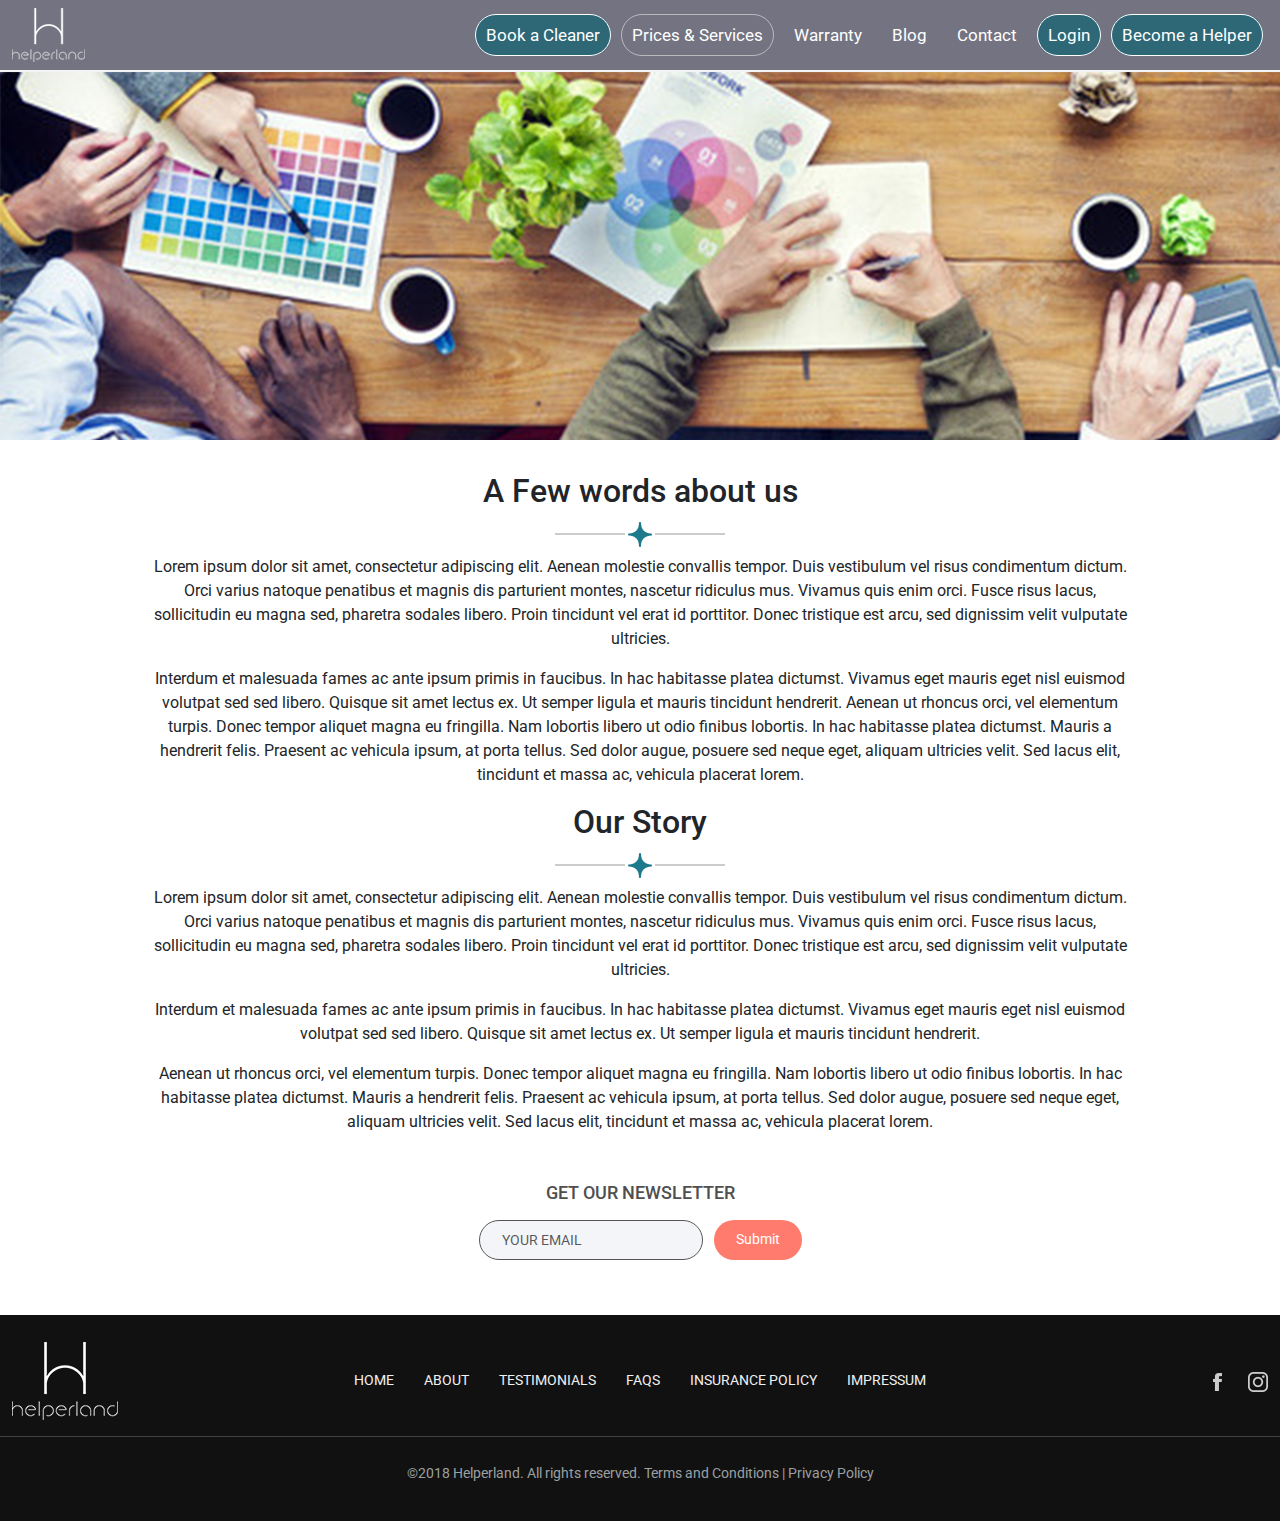
==== HTML/About.html @ 5c2f8820 "About page added" ====
<!DOCTYPE html>
<html>
<head>
	<meta charset="utf-8">
	<meta name="viewport" content="width=device-width, initial-scale=1">
	<title>About</title>
	<link rel="stylesheet" type="text/css" href="css/style.css">
	<link href="https://cdn.jsdelivr.net/npm/bootstrap@5.1.2/dist/css/bootstrap.min.css" rel="stylesheet">
</head>
<body>
	<header>
		<nav class="navbar fixed-top navbar-expand-lg align-items-center navbar-dark faq_nav_bg">
		<div class="container-fluid">
			<img src="asset/logo-small.png">
			<button class="navbar-toggler" type="button" data-bs-toggle="collapse" data-bs-target="#navbarSupportedContent" aria-controls="navbarSupportedContent" aria-expanded="false" aria-label="Toggle navigation">
      			<span class="navbar-toggler-icon"></span>
    		</button>
			<div class="collapse navbar-collapse" id="navbarSupportedContent">
				<div class="mx-auto"></div>
				<ul class="navbar-nav ">
					<li class="nav-item">
						<a href="#" class="nav-item text-white head_item faq_active">Book a Cleaner</a>
					</li>
					<li class="nav-item ">
						<a href="#" class="nav-item text-white head_item home_active">Prices & Services</a>
					</li>
					<li class="nav-item ">
						<a href="#" class="nav-item text-white head_item none_active">Warranty</a>
					</li>
					<li class="nav-item ">
						<a href="#" class="nav-item text-white head_item none_active">Blog</a>
					</li>
					<li class="nav-item ">
						<a href="#" class="nav-item text-white head_item none_active">Contact</a>
					</li>
					<li class="nav-item">
						<a href="#" class="nav-item text-white head_item faq_active">Login</a>
					</li>
					<li class="nav-item">
						<a href="#" class="nav-item text-white head_item faq_active">Become a Helper</a>
					</li>
				</ul>
			</div>
		</div>
	</nav>
	
	</header>
	<div class="about_img">
		
	</div>

	<section class="about_us">
		<h2 class="text-center">A Few words about us</h2>
		<h4><img src="asset/forma-1-copy-5.png" class="text-center"></h4>
		<div class="about_us_few_desc mx-auto text-center">
			<p>Lorem ipsum dolor sit amet, consectetur adipiscing elit. Aenean molestie convallis tempor. Duis vestibulum vel risus condimentum dictum.<br> Orci varius natoque penatibus et magnis dis parturient montes, nascetur ridiculus mus. Vivamus quis enim orci. Fusce risus lacus,<br> sollicitudin eu magna sed, pharetra sodales libero. Proin tincidunt vel erat id porttitor. Donec tristique est arcu, sed dignissim velit vulputate <br> ultricies.</p> 

			<p>Interdum et malesuada fames ac ante ipsum primis in faucibus. In hac habitasse platea dictumst. Vivamus eget mauris eget nisl euismod <br>volutpat sed sed libero. Quisque sit amet lectus ex. Ut semper ligula et mauris tincidunt hendrerit. Aenean ut rhoncus orci, vel elementum <br>turpis. Donec tempor aliquet magna eu fringilla. Nam lobortis libero ut odio finibus lobortis. In hac habitasse platea dictumst. Mauris a<br> hendrerit felis. Praesent ac vehicula ipsum, at porta tellus. Sed dolor augue, posuere sed neque eget, aliquam ultricies velit. Sed lacus elit,<br> tincidunt et massa ac, vehicula placerat lorem.</p>
		</div>

	</section>
	<section class="about_story">
		
		<h2 class="text-center">Our Story</h2>
		<h4><img src="asset/forma-1-copy-5.png" class="text-center"></h4>
		<div class="about_us_few_desc mx-auto text-center">
			<p>Lorem ipsum dolor sit amet, consectetur adipiscing elit. Aenean molestie convallis tempor. Duis vestibulum vel risus condimentum dictum.<br> Orci varius natoque penatibus et magnis dis parturient montes, nascetur ridiculus mus. Vivamus quis enim orci. Fusce risus lacus,<br> sollicitudin eu magna sed, pharetra sodales libero. Proin tincidunt vel erat id porttitor. Donec tristique est arcu, sed dignissim velit vulputate <br> ultricies.</p> 

			<p>Interdum et malesuada fames ac ante ipsum primis in faucibus. In hac habitasse platea dictumst. Vivamus eget mauris eget nisl euismod <br>volutpat sed sed libero. Quisque sit amet lectus ex. Ut semper ligula et mauris tincidunt hendrerit.</p>


			 <p>Aenean ut rhoncus orci, vel elementum turpis. Donec tempor aliquet magna eu fringilla. Nam lobortis libero ut odio finibus lobortis. In hac<br> habitasse platea dictumst. Mauris a hendrerit felis. Praesent ac vehicula ipsum, at porta tellus. Sed dolor augue, posuere sed neque eget,<br> aliquam ultricies velit. Sed lacus elit, tincidunt et massa ac, vehicula placerat lorem.</p>
		</div>
	</section>
	<section class="news_letter f_color bg-white">
        <div class="container text-center">

            <h2>GET OUR NEWSLETTER</h2>
            <div class="form-row d-flex justify-content-center align-items-center">
                <div class="form-group">
                    <label for="email" style="display: none;">YOUR EMAIL</label>
                    <input type="text" placeholder="YOUR EMAIL" id="email" class="form-control">
                </div>
                <div class="btn-wrapper">
                    <button class="submit_btn">Submit</button>
                </div>
            </div>
        </div>
    </section>
	<footer class="site-footer">
        <div class="footer-top">
            <div class="container">
                <div class="row align-items-center">
                    <div class="col-lg-2 footer-widget">
                        <a href="#" title="Helper Hand">
                            <img src="asset/footer-logo.png" alt="Helper Hand">
                        </a>
                    </div>
                    <div class="col-lg-8 footer-widget">
                        <ul class="footer-navigation d-flex justify-content-center">
                            <li>
                                <a href="#" title="Home">Home</a>
                            </li>
                            <li>
                                <a href="#" title="About">About</a>
                            </li>
                            <li>
                                <a href="#" title="Testimonials">Testimonials</a>
                            </li>
                            <li>
                                <a href="#" title="FAQs">FAQs</a>
                            </li>
                            <li>
                                <a href="#" title="Insurance Policy">Insurance Policy</a>
                            </li>
                            <li>
                                <a href="#" title="Impressum">Impressum</a>
                            </li>
                        </ul>
                    </div>
                    <div class="col-lg-2 footer-widget">
                        <ul class="social-media-list d-flex justify-content-end">
                            <li>
                                <a href="#" target="_blank" title="Facebook">
                                    <img src="asset/ic-facebook.png" alt="Facebook">
                                </a>
                            </li>
                            <li>
                                <a href="#" target="_blank" title="Instagram">
                                    <img src="asset/ic-instagram.png" alt="Instagram">
                                </a>
                            </li>
                        </ul>
                    </div>
                </div>
                <div class="row ">
                    <div class="col-lg-12 p-0">
                        <hr class="footer-separator">
                    </div>
            	</div>
            	<div class="row faq-policy text-center">
               	 	<p>©2018 Helperland. All rights reserved. Terms and Conditions | Privacy Policy</p>
            	</div>
            </div>
        </div>
    </footer>
	<script type="text/javascript" src="js/script.js"></script>
	<script src="https://cdn.jsdelivr.net/npm/bootstrap@5.1.2/dist/js/bootstrap.bundle.min.js"></script>
</body>
</html>
---- HTML/css/style.css ----
@import url('https://fonts.googleapis.com/css2?family=Roboto:wght@400;500;700&display=swap');
*{
	font-family: "Roboto",sans-serif!important;
}
h2{
	font-size: 36px;
	font-weight: 500;
	color: #4F4F4F;
}
/*-------------------------------------------------------------------home-page-------------------------------------------------*/
.banner-image{
	background-image: url('../asset/Landing-Page-background-image.png');
	background-repeat: no-repeat;
	background-size: cover;
	min-height: 930px; 
	width: 100%;
	height: 100%;
}

.head_item{
	font-size: 17px;
	text-decoration: none;
	padding: 10px 10px;
	margin: auto 5px;
	line-height: 40px;
	letter-spacing: 0;
	text-align: right;
}

.scroll-active {
	background-color: #73706C;
	opacity: 1;
}
.home_active{
	border: 1px solid #FFFFFF80;
	border-radius: 30px;
	max-height: 40px;
	height: 100%;
}
.home_active:hover{
	background-color: white;
	color: #4F4F4F !important;
}

.nav-item .no_active :after{
	content: "";
	position: absolute;
	background-color: white ;
	height: 3px;
	width: 0;
	left: 0;
	bottom: 0;
	transition: 0.3s ease;
}

.none_active{
	border: none;
}

.none_active:hover{
	border: 1px solid white;
	border-radius: 23px;
}
.nav-item .no_active:hover:after{
	width: 100%;
}

#drpdwn:hover{
	border: none;
}

.ctr-btn { 
	display: inline-block;
	background-color: rgba(0, 96, 114, 0.6); 
	border-radius: 27px; 
	border: 1px solid #FFFFFF; 
	height: 54px; line-height: 52px; 
	color: #fff !important; 
	text-decoration: none; 
	min-width: 225px; 
	font-size: 18px; 
	transition: all 0.3s ease; 
}


.banner-image a.scroll-link { 
	display: inline-block; 
	position: relative; 
	transition: all 0.3s; 
}
.banner-image a.scroll-link:hover { 
	transform: translateY(10px); 
}
.banner-image { 
	padding: 200px 0 80px; 
	min-height: 100vh; 
	display: flex; 
	align-items: flex-end; 
	justify-content: flex-end; 
	position: relative; 
}
.banner-image .scroll-link-wrapper { 
	position: absolute; 
	left: 0; 
	top: auto; 
	bottom: 30px; 
	right: 0; 
	text-align: center; 
}
.banner-image .container { 
	max-width: 1460px; 
	padding: 0 25px; 
}
.banner-image h1 { 
	margin-bottom: 14px;
	font-size: 50px;
	font-weight: 500;
	color: white; 
}
.banner-image ul { 
	list-style-type: none; 
	padding: 0; 
	margin-bottom: 15px; 
}
.banner-image ul li { 
	position: relative; 
	color: #fff; 
	padding-left: 28px; 
	margin-bottom: 5px; 
	line-height: 1.38; 
}
.banner-image ul li:last-child { 
	margin-bottom: 0; 
}
.banner-image ul li:before { 
	position: absolute; 
	content: ''; 
	left: 0; 
	top: 5px; 
	width: 13px; 
	height: 10px; 
	background-image: url('../asset/ic-check.png'); 
	background-position: center; 
	background-repeat: no-repeat; 
	background-size: cover; 
}
.banner-image .btn-wrapper { 
	margin-bottom: 160px; 
}
.banner-image .step-wrapper { 
	max-width: 1090px; 
	margin: 0 auto 35px; 
}
.banner-image .step-wrapper .row .col-lg-3 { 
	text-align: center; 
	padding: 0; 
	position: relative; 
}
.banner-image .step-wrapper .row .col-lg-3+.col-lg-3 .step { 
	padding-left: 140px;
}
.banner-image .step-wrapper .row .col-lg-3+.col-lg-3 .step:before { 
	position: absolute; 
	content: ''; 
	top: 20px; 
	left: 35px; 
	width: 85px; 
	height: 23px; 
	background-image: url('../asset/step-arrow-1.png'); 
	background-position: center; 
	background-repeat: no-repeat; 
	background-size: cover; 
}
.banner-image .step-wrapper .row .col-lg-3:nth-child(odd) .step:before { 
	background-image: url('../asset/step-arrow-1-copy.png'); 
}
.banner-image .step-wrapper .row .step span { 
	display: block; margin-bottom: 35px; 
}
.banner-image .step-wrapper .row .step span img { 
	display: inline-block; 
	max-width: 62px; 
}
.banner-image .step-wrapper .row .step p { 
	color: #ffff; 
	font-size: 20px; 
	line-height: 1.2; 
	margin-bottom: 0; 
}


/*End of Homepage Section */


/*Why Helperhand Section */
#Helperhand  h2{
  font-weight: 700;
  color: #4F4F4F;
  font-size: 40px;
  text-align: center;
  letter-spacing: 0px;
  margin: 40px auto;
}
#Helperhand .helper-info{
  margin: auto;
  display: flex;
  flex-basis: auto;
}
#Helperhand .helper-info img{
  width: 319.5px;
  height: 319.5px;
  text-align: center;
  margin-bottom: 20px;
}

#Helperhand .helper-info h3{
  font-weight: 700;
  font-size: 30px;
  text-align: center;
  letter-spacing: 0px;
  color: #565656;
  opacity: 1;
}

#Helperhand .helper-info p{
  font-weight: 400;
  font-size: 17px;
  text-align: center;
  letter-spacing: 0px;
  color: #565656;
  opacity: 1;
}
/*End of Why Helperhand Section */

/*our blog section starts*/

.blog_section { padding: 135px 0 50px; position: relative; }
.f_color{
	color: #4F4F4F;
}
.blog_section:before { 
	content: ''; 
	position: absolute; 
	left: 0; 
	top: 100px; 
	background-image: url(../asset/blog-left-bg.png); 
	background-repeat: no-repeat; 
	width: 154px; 
	height: calc(100% - 100px); 
	z-index: -1; 
}
.blog_section:after { 
	content: ''; 
	position: absolute; 
	right: 0; 
	top: 100px; 
	background-image: url(../asset/blog-right-bg.png); 
	background-repeat: no-repeat; 
	width: 174px; 
	height: calc(100% - 100px); 
	z-index: -1; 
}
.our_blog_info { 
	padding: 0 0 10px; 
}
.our_blog_info h2 { 
	max-width: 500px; 
	font-weight: 700;
}
.our_blog_info p { 
	font-size: 18px; 
	margin: 0 0 25px; 
	max-width: 620px; 
	font-weight: 400;
}
.our_blog_info .image-wrapper { 
	text-align: right; 
}
.our_blog_main h2 { 
	margin: 0 0 62px;
	font-size: 40px; 
	font-weight: 700;
}
.our_blog_main .blog-image { 
	position: relative; 
	padding-bottom: 45.5%; 
}
.our_blog_main .blog-image img { 
	position: absolute; 
	height: 100%;
	width: 100%; 
	left: 0; 
	top: 0; 
	object-fit: cover; 
}
.our_blog_main .blog_content { 
	padding: 20px; 
	background: #fff; 
	border-radius: 0 0 4px 4px; 
}
.our_blog_main .blog_content p { 
	margin: 0 0 20px; 
}
.our_blog_main .blog_content h3 { 
	font-size: 20px; 
	color: #3d4046; 
	margin: 0; 
	font-weight: 700;
}
.our_blog_main .blog_content span { 
	font-size: 13px; 
	color: #a3a3a3; 
	display: block;
	margin: 0 0 10px; 
}
.our_blog_main .blog-detail { 
	box-shadow: 0 0 30px 0 #e4ebf0; 
}
.arrow-link { 
	font-size: 18px; 
	color: #4f4f4f !important; 
	font-weight: 400; 
	text-decoration: none; 
}
.arrow-link em { 
	margin-left: 10px; 
	position: relative; 
	right: 0; 
	transition: all 0.5s; 
}
/*our blog section ends*/

/*customer section*/

.customer_section { 
	padding: 58px 0; 
	background-color: #F4F5F8; 
}
.customer_section h2 { 
	margin-bottom: 56px; 
	font-weight: 700;
	font-size: 40px;
}
.customer_section .customer-wrapper { 
	margin: 0 -26px -40px; 
}
.customer_section .customer-wrapper>div { 
	padding: 0 26px 40px; 
}
.customer_section .customer-wrapper .customer-inner { 
	border-left: 3px solid #1d7a8c; 
	box-shadow: 0 0 30px 0 #e4ebf0; 
	padding: 43px 20px 30px 40px; 
	position: relative; 
	border-radius: 4px; 
	background: #fff; 
}
.customer_section .customer-wrapper .customer-inner .person-image { 
	height: 70px; 
	max-width: 70px; 
	flex: 0 0 70px; 
	border-radius: 50%; 
}
.customer_section .customer-wrapper .customer-inner .person-image img { 
	height: 100%; 
	width: 100%; 
	max-width: inherit; 
	object-fit: cover;
	border-radius: 50%; 
}
.customer_section .customer-wrapper .customer-inner .p_content { 
	max-width: calc(100% - 70px); 
	flex: 0 0 calc(100% - 70px); 
	padding-left: 15px; 
}
.customer_section .customer-wrapper .customer-inner .p_content span { 
	display: block; 
}
.customer_section .customer-wrapper .customer-inner .p_content .person-name { 
	font-weight: 700; 
	font-size: 20px; 
	line-height: 1; 
}
.customer_section .customer-wrapper .customer-inner .p_content .person-city { 
	color: #8E8E8E; 
	font-size: 14px; 
}
.customer_section .customer-wrapper .customer-inner .message-infor { 
	position: absolute; 
	right: 20px; 
	top: 20px; 
}
.customer_section .customer-wrapper .customer-inner .person-info { 
	margin-bottom: 22px; 
}
.customer_section .customer-wrapper .customer-inner p { 
	color: #565656; 
	line-height: 1.38; 
	margin-bottom: 22px; 
}

/*customer section end*/

/*get our news letter*/
.news_letter { 
	padding-bottom: 55px; 
	background: #F4F5F8;
	margin-top: 48px; 
}
.news_letter .container { 
	position: relative; 
	max-width: 1420px; 
}
.news_letter a { 
	display: inline-block; 
}
.news_letter .scroll-top { 
	position: absolute; 
	width: 48px; 
	height: 48px; 
	background: #525252; 
	border-radius: 50%; 
	left: 0; 
	line-height: 45px; 
}
.news_letter .message-boat { 
	position: absolute; 
	width: 63px; 
	height: 63px; 
	right: 0; 
}
.news_letter h2 { 
	font-size: 18px; 
	margin-bottom: 16px; 
}
.news_letter .form-row .form-control { 
	border-radius: 20px; 
	border: solid 1px #565656; 
	background-color: #f4f5f8; 
	color: #565656;
	font-size: 14px; 
	height: 40px; 
	line-height: 40px; 
	padding: 0 22px; 
}
.news_letter .form-row .form-control:focus { 
	box-shadow: none; 
}
.news_letter .btn-wrapper { 
	margin-left: 11px; 
}
.submit_btn { 
	background-color: #FF7B6D; 
	font-size: 14px; 
	line-height: 37px; 
	height: 40px; 
	border-radius: 20px; 
	border: none; 
	outline: none; 
	color: #fff; 
	width: 88px; 
	transition: 0.3s all; 
}
/*get our news letter end*/

/*footer*/
.site-footer .container { 
	max-width: 1420px; 
	font-family: "Roboto",sans-serif;
}
.site-footer .footer-top { 
	background: #111111; 
	padding: 27px 0; 
}
.site-footer a { 
	display: inline-block; 
}
.site-footer ul { 
	list-style: none; 
	padding: 0; 
	margin: 0; 
}
.site-footer ul.footer-navigation li a:hover, .site-footer ul.social-media-list a:hover { 
	opacity: 0.8; 
}
.site-footer ul.footer-navigation { 
	flex-wrap: wrap; 
}
.site-footer ul.footer-navigation li+li { 
	margin-left: 30px; 
}
.site-footer ul.footer-navigation li a { 
	color: #F1F1F1; 
	text-decoration: none; 
	text-transform: uppercase; 
	font-size: 14px; 
	line-height: 2.14; 
	transition: opacity 0.3s; 
}
.site-footer ul.social-media-list li { 
	text-align: center; 
}
.site-footer ul.social-media-list a { 
	width: 20px; 
	height: 20px; 
	transition: opacity 0.3s; 
}
.site-footer ul.social-media-list li:last-child { 
	margin-left: 20px; 
}
/*footer end*/

/*--------------------------------------------------------------------faq page-----------------------------------------------------------*/

.faq_nav_bg{
	background-color: #737381;
}

.faq_active{
	background-color: rgba(0, 96, 114, 0.6); 
	border-radius: 27px; 
	border: 1px solid #FFFFFF;
	color: #fff !important; 
	text-decoration: none; 
	transition: all 0.3s ease;
}
.faq_active:hover{
	background-color: white;
	color: #006072!important ;
}
.faq_img{
	background-image: url('../asset/faq-banner.png');
	background-repeat: no-repeat;
	background-size: cover;
	min-height: 370px; 
	height: 100%;
}
.faq_title h1{
	font-size: 39.5px;
	font-weight: 500;
	color: #4F4F4F;
	margin-top: 32px;
}

h4{
	text-align: center;
	font-size: 40px;
	max-width: 170px;
	margin: 100px auto;
	position: relative;
}

h4:before{
	content: "";
	width: 70px;
	height: 2px;
	display: block;
	background-color: #CCCCCC;
	position: absolute;
	top: 50%;
	left: 0;
}
h4:after{
	content: "";
	width: 70px;
	height: 2px;
	display: block;
	background-color: #CCCCCC;
	position: absolute;
	top: 50%;
	right: 0;
}

.faq_desc{
	color: #646464;
	font-size: 18px;
	font-weight: 400;
	height: 48px;
	font-family: "Roboto",sans-serif;
}


.faq-btn {
	width: 946px;
	height: 166px;
}
.faq-pilicy p {
	font-size: 14px;
	padding: 20px 0px;
	margin: 0px;
	color: #9ba0a3;
}
.footer-separator {
	height: 1px;
	margin: 1rem 0;
	background-color: #424242;
	border: 0;
	opacity: 1;
}
.accordion-faq {
	max-width: 946px;
	margin: 36px auto 60px;
}

.accordion-faq .nav-tabs {
	border: none;
}

.accordion-faq .nav-tabs .nav-item {
	width: 50%;
	border-bottom: 4px solid #1d7a8c;
	font-family: "Roboto",sans-serif;
	font-weight: 500;
}

.accordion-faq .nav-tabs .nav-item .nav-link {
	margin: auto;
	font-size: 24px;
	line-height: 42px;
	outline: none;
	border-radius: 0;
	color: #646464;
	text-transform: uppercase;
}

.accordion-faq .nav-tabs .nav-item .active{
	border: none;
	text-align: center;
	width: 100%;
	color: white;
	border: 2px solid #1d7a8c;
	background-color: #1d7a8c;
}

.accordion-faq .accordion {
	margin-top: 48px;
}

.accordion-faq .accordion .accordion_item {
	margin-bottom: 44px;
}

.accordion-faq .accordion .accordion_btn {
	position: relative;
	text-align: left;
	font-size: 16px;
	font-weight: bold;
	color: #646464;
	margin-left: 25px;
	max-width: fit-content;
	font-family: "Roboto",sans-serif;
}

.accordion-faq .accordion .accordion-body p {
	margin: 0;
}

.accordion-faq .accordion .accordion-body {
	font-size: 16px;
	max-width: 894px;
	margin: 22px auto 0;
	padding: 0;
	line-height: 24px;
	color: #646464;
	font-weight: normal;
}

.accordion-faq .accordion .accordion_btn::before {
	content: "";
	background-image: url(../asset/down-arrow.png);
	width: 22px;
	height: 22px;
	background-repeat: no-repeat;
	background-size: cover;
	position: absolute;
	left: -28px;
	top: -2px;
}

.accordion-faq .accordion .accordion_btn.collapsed::before {
	background-image: url(../asset/vector-smart-object-copy.png);
}
.faq-policy p {
	font-size: 14px;
	padding: 10px 0px;
	margin: 0px;
	color: #9ba0a3;
}
.footer-separator {
	height: 1px;
	margin: 1rem 0;
	background-color: #424242;
	border: 0;
	opacity: 1;
}

/*------------------------------------------------------Prices page---------------------------------------------*/
.prices_img{
	background-image: url('../asset/group-18.png');
	background-repeat: no-repeat;
	background-size: cover;
	min-height: 370px; 
	height: 100%;
	margin-top: 70px;
}
.content-title {
	font-size: 36px;
	color: #4f4f4f;
	font-weight: bold;
	margin-top: 32px;
	margin-bottom: 10px;
}

.card-header {
	max-height: 60px;
	background-color: #1d7a8c !important;
	text-align: center;

	color: #fff;
}
.card-header p {
	font-size: 28px;
	font-weight: bold;
	margin: 0;
}

.prices-nav {
	background-color: #525252;
}
.price-card {
	max-width: 533px;
}
.euro {
	font-size: 48px;
	color: #646464;
	font-weight: bold;
}
.per-hour {
	color: #646464;
	font-size: 30px;
}
.price-txt {
	font-size: 16px;
	color: #646464;
}
/* Prices section end */

/* Extra services start */
.extra-service {
	margin-top: 40px;
}

.extra-title {
	color: #646464;
	font-size: 16px;
}

.extra-items {
	margin: 0px 54px 56px;
}

.extra-img {
	width: 108px;
	height: 108px;
	border: 1px solid #b0c9ce;
	opacity: 1;
	border-radius: 50%;
	padding: 30px 35px;
}

.extra-time {
	color: #1d7a8c;
	font-size: 18px;
	font-weight: bold;
}
/* Extra services end */


.cleaning {
	background-color: #f6f6f6;
}
.clean-title {
	font-size: 36px;
	color: #4f4f4f;
	font-weight: bold;
	margin-top: 72px;
	margin-bottom: 10px;
}
.cleaning-details {
	margin-top: 40px;
}
.clean-card {
	max-width: 360px;
	background-color: #f6f6f6!important;
	border: 0px!important;

}
.card-body {
	padding: 0;

}
.card-title {
	font-size: 20px;
	font-weight: bold;
	color: #4f4f4f;
	margin: 20px 0px;
}
.card-txt {
	color: #4f4f4f;
	font-size: 16px;
	margin-bottom: 14px;
}





.pro-title {
	font-size: 20px;
	color: #646464;
	font-weight: bold;
	margin: 10px 0px;
}
.pro-txt {
	font-size: 14px;
	color: #646464;
	letter-spacing: 0px;
	margin-bottom: 30px;
}
.p_hr{
	max-width: 1140px;
	display: block;
	height: 2px;
	margin-bottom: 40px;
	background-color: #DCDCDC;
	width: 100%;
}

/*--------------------------------------contact page-------------------------------------------*/
.contact_img{
	background-image: url('../asset/group-16_2.png');
	background-repeat: no-repeat;
	background-size: cover;
	min-height: 370px; 
	height: 100%;
	margin-top: 70px;
}
.Contact_form{
			max-width: 615px;
			width: 100%;
			margin-top: 23px!important;
		}
.c_sub_btn{
			max-width: 163px;
			width: 100%;
			max-height: 46px;
			height: 100%;
			background-color: #1D7A8C;
			border: 1px solid #1D7A8C;
			border-radius: 23px;
			padding-top: 5px;
}
.Contact_form h3{
			color: white;
			font-size: 20px;
			font-weight: 700;
			text-align: center;
			align-items: center;
}
.contact .c_code{
			border: 1px solid #C8C8C8;
			color: #4F4F4F;
			text-align: center;
			justify-content: center;
			align-items: center!important;
			height: 38px;
			background-color: #E6E8E5;
}
.contact h2{
	font-size: 28px;
}
.contact_map{
	background-image: url('../asset/group-16.png');
	background-repeat: no-repeat;
	background-size: cover;
	min-height: 400px; 
	height: 100%;
	object-fit: cover;
	margin-top: 70px;
	margin-bottom: 43px;
	z-index: -1;
	position: relative;
}
.map_img{
	z-index: 1;
	margin-top: 182px;
	margin-left: 709px;
	position: sticky;
}

/*-----------------------------------------------------about page--------------------------------------*/
.about_img{
	background-image: url('../asset/hero-banner-img.png');
	background-repeat: no-repeat;
	background-size: cover;
	min-height: 370px; 
	height: 100%;
	margin-top: 70px;
}
.about_us{
	margin-top: 32px;
}
.about_us_few_desc{
	max-width: 992px;
	width: 100%;
}

/*--------------------------------------media queries--------------------------------------------------*/

@media screen and (max-width: 768px) {
	div.arrow {
		display: none;
	}
}
@media screen and (max-width: 991px) {
	.about-nav li {
		margin: 15px;
	}
	.pro-pane-left {
		text-align: center;
	}
	.pro-pane-right {
		text-align: center;
	}
	.prices_img{
		display: none;
	}
	.faq_title{
		margin-top: 90px;
	}
	.contact_img{
		display: none;
	}
	.site-footer{
		position: sticky;
	}
}
@media screen and (min-width: 992px) {
	.pro-pane-left {
		text-align: end;
	}
	.pro-pane-right {
		text-align: start;
	}
}
@media screen and (max-width: 970px){
	.accordion-faq .accordion {
	margin-top: 48px;
	margin-left: 40px;
}

.accordion-faq .accordion .accordion_item {
	margin-bottom: 44px;
	margin-left: 40px;
}
}
@media screen and  (max-width: 991px){

	div ul .nav-item{
		border: none;
		margin: 10px auto;
		background-color: transparent;
		font-size: 22px;
		font-weight: 500;
	}
	div ul .nav-item:hover{
		background-color: white;
		border-radius: 30px;
		color: #4F4F4F !important;
		transition: all 0.3s ease;
	}
	.home_nav_bg{
		background-color: #73706C;
	}
}
@media screen and (max-width:1440px) {
    .news_letter .scroll-top { left: 20px; }
    .news_letter .message-boat { right: 20px; }
}
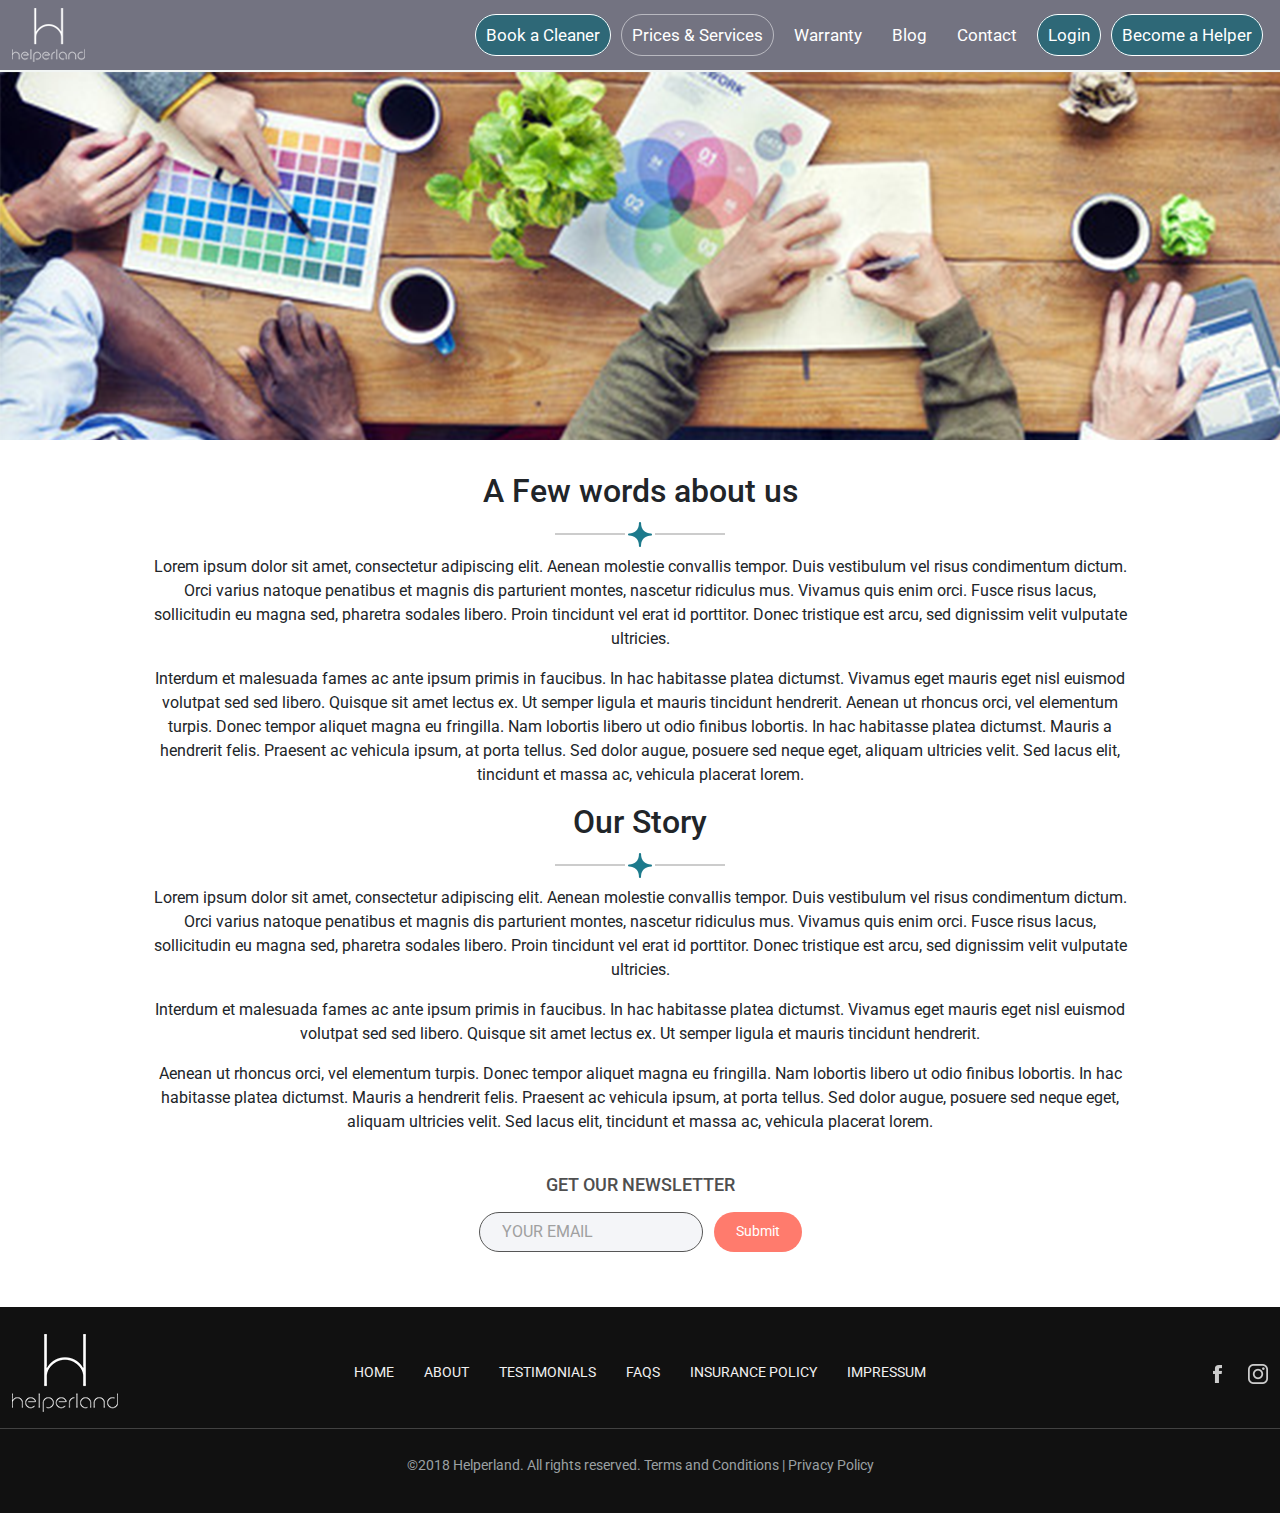
==== commit 6198cb5e: "Become a pro page added" ====
--- a/HTML/About.html
+++ b/HTML/About.html
@@ -73,7 +73,7 @@
 		</div>
 	</section>
 	<section class="news_letter f_color bg-white">
-        <div class="container text-center">
+        <div class="container text-center pt-4">
 
             <h2>GET OUR NEWSLETTER</h2>
             <div class="form-row d-flex justify-content-center align-items-center">
--- a/HTML/css/style.css
+++ b/HTML/css/style.css
@@ -6,6 +6,22 @@
 	font-size: 36px;
 	font-weight: 500;
 	color: #4F4F4F;
+}
+::-webkit-input-placeholder { /* Edge */
+  color: #A0A0A0 !important;
+  font-size: 16px!important;
+  font-weight: 400!important;
+}
+
+:-ms-input-placeholder { /* Internet Explorer */
+  color: #A0A0A0 !important;
+  font-size: 16px!important;
+  font-weight: 400!important;
+}
+::placeholder {
+	color: #A0A0A0 !important;
+  font-size: 16px!important;
+  font-weight: 400!important;
 }
 /*-------------------------------------------------------------------home-page-------------------------------------------------*/
 .banner-image{
@@ -404,8 +420,7 @@
 /*get our news letter*/
 .news_letter { 
 	padding-bottom: 55px; 
-	background: #F4F5F8;
-	margin-top: 48px; 
+	background: #F4F5F8; 
 }
 .news_letter .container { 
 	position: relative; 
@@ -867,14 +882,16 @@
 			text-align: center;
 			align-items: center;
 }
-.contact .c_code{
-			border: 1px solid #C8C8C8;
-			color: #4F4F4F;
-			text-align: center;
-			justify-content: center;
-			align-items: center!important;
-			height: 38px;
-			background-color: #E6E8E5;
+.c_code{
+	background-color: #F4F4F4;
+	border: 1px solid #C8C8C8;
+	padding-top: 5px;
+	max-width: 46px;
+	width: 100%;
+	padding-left: 5px;
+	font-size: 16px;
+	font-weight: 400;
+	color: #4F4F4F;
 }
 .contact h2{
 	font-size: 28px;
@@ -915,6 +932,124 @@
 	width: 100%;
 }
 
+/*--------------------------------------------------Become a pro----------------------------------------*/
+.pro-banner-image{
+	background-image: url('../asset/become-a-pro-banner.png')!important;
+	background-repeat: no-repeat;
+	background-size: cover;
+	min-height: 930px; 
+	width: 100%;
+	height: 100%;
+}
+.pro-banner-image .container{
+	padding-top: 170px;
+}
+.become_pro_form{
+	max-width: 430px;
+	width: 100%;
+}
+.become_pro_form h2{
+	font-size: 24px;
+	font-weight: 700;
+	text-align: center;
+	color: #4F4F4F;
+}
+.become_pro_form form{
+	padding: 19px 35px;
+	background-color: white;
+}
+.pro_sub_btn{
+	width: 166px;
+	height: 46px;
+	background-color: #1D7A8C;
+	color: white;
+	border-radius: 23px;
+	border: none;
+}
+.pro_sub_btn h3{
+	font-size: 16px;
+	font-weight: 700;
+	padding-top: 9px;
+}
+.check_box{
+	height: 20px;
+	width: 20px;
+	margin-left: 5px;
+}
+.check_label{
+	padding-left: 10px;
+	color: #4F4F4F;
+	font-size: 16px;
+	font-weight: 400;
+}
+.check_label a{
+	color: #1FB6FF;
+	text-decoration: none;
+}
+.pro-banner-image .scroll-link-wrapper{
+	text-align: center;
+}
+.row .form-control{
+	height: 46px;
+}
+.howitwork_section{
+	padding: 35px 0 50px; position: relative;
+}
+.howitwork_section:before { 
+	content: ''; 
+	position: absolute; 
+	left: 0; 
+	top: 100px; 
+	background-image: url(../asset/blog-left-bg.png); 
+	background-repeat: no-repeat; 
+	width: 154px; 
+	height: calc(100% - 100px); 
+	z-index: -1; 
+}
+.howitwork_section:after { 
+	content: ''; 
+	position: absolute; 
+	right: 0; 
+	top: 100px; 
+	background-image: url(../asset/blog-right-bg.png); 
+	background-repeat: no-repeat; 
+	width: 174px; 
+	height: calc(100% - 100px); 
+	z-index: -1; 
+}
+.howitwork_section h2 { 
+	font-size: 40px; 
+	font-weight: 700;
+}
+.howitwork_section h3 { 
+	font-size: 32px; 
+	font-weight: 700;
+}
+.howitwork_section a{
+	text-decoration: none;
+	color: #4F4F4F;
+}
+.howitwork_info .row{ 
+	padding: 20px 0 20px; 
+}
+.howitwork_info h2 { 
+	max-width: 500px; 
+	font-weight: 700;
+}
+.howitwork_info p { 
+	font-size: 18px; 
+	margin: 0 0 25px; 
+	max-width: 620px; 
+	font-weight: 400;
+}
+
+
+
+
+
+
+
+
 /*--------------------------------------media queries--------------------------------------------------*/
 
 @media screen and (max-width: 768px) {
@@ -982,6 +1117,15 @@
 	.home_nav_bg{
 		background-color: #73706C;
 	}
+	.howitwork_section{
+
+		justify-content: center;
+		align-items: center;
+		margin: 10px 30px;
+	}
+	.howitwork_section #hiw_row1,#hiw_row3{
+		flex-wrap: wrap-reverse;
+	}
 }
 @media screen and (max-width:1440px) {
     .news_letter .scroll-top { left: 20px; }
